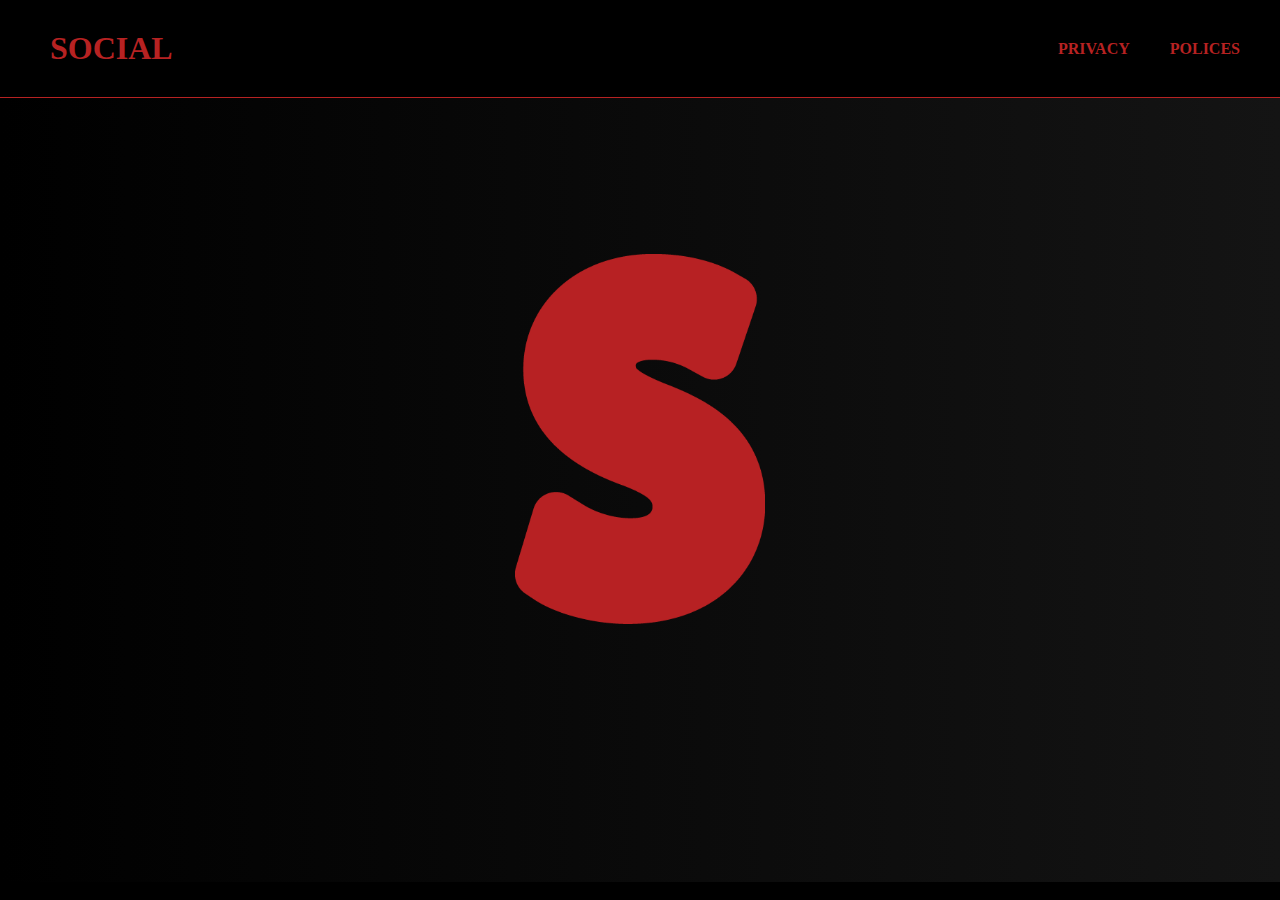
==== index.html @ 25772bee "Add files via upload" ====
<!DOCTYPE html>
<html lang="en">
  <head>
    <meta charset="UTF-8" />
    <meta name="viewport" content="width=device-width, initial-scale=1.0" />
    <title>SOCIAL</title>
    <link rel="stylesheet" href="./style.css" />
  </head>
  <body>
    <main>
      <div class="bg">
        <img src="./assets/social-1.png" alt="" />
      </div>

      <div class="header">
        <a href="#">
          <h1>SOCIAL</h1>
        </a>
        <div class="nav">
          <a href="./PRIVACY">PRIVACY</a>
          <a href="./POLICES">POLICES</a>
        </div>
      </div>
    </main>
    s
  </body>
</html>
---- style.css ----
* {
      margin: 0;
      padding: 0;
      box-sizing: border-box;
  }

  body {
      background-color: #000000;
  }

  main {
      width: 100%;
      height: 98vh;
      /* background-color: #000000; */
      background: linear-gradient(90deg, #000000, #141414);
      /* background-size: 200% 200%; */
      display: flex;
      align-items: center;
      justify-content: center;
  }

  .bg img {
      width: 250px;
  }

  .header {
      position: fixed;
      top: 0;
      left: 0;
      width: 100%;
      display: flex;
      align-items: center;
      padding: 20px;
      justify-content: space-between;
      background-color: #000000;
      border-bottom: 1px solid #b72222;
  }

  .header h1 {
      color: #b72222;
      text-decoration: none;
      margin: 0 10px;
      font-weight: bold;
  }

  .header .nav {
      display: flex;
      align-items: center;
  }

  .header a {
      color: #b72222;
      text-decoration: none;
      margin: 0 10px;
      font-weight: bold;
      border-radius: 8px;
      padding: 10px;
  }

  .header a:hover {
      color: #ffffff;
      padding: 10px;
  }
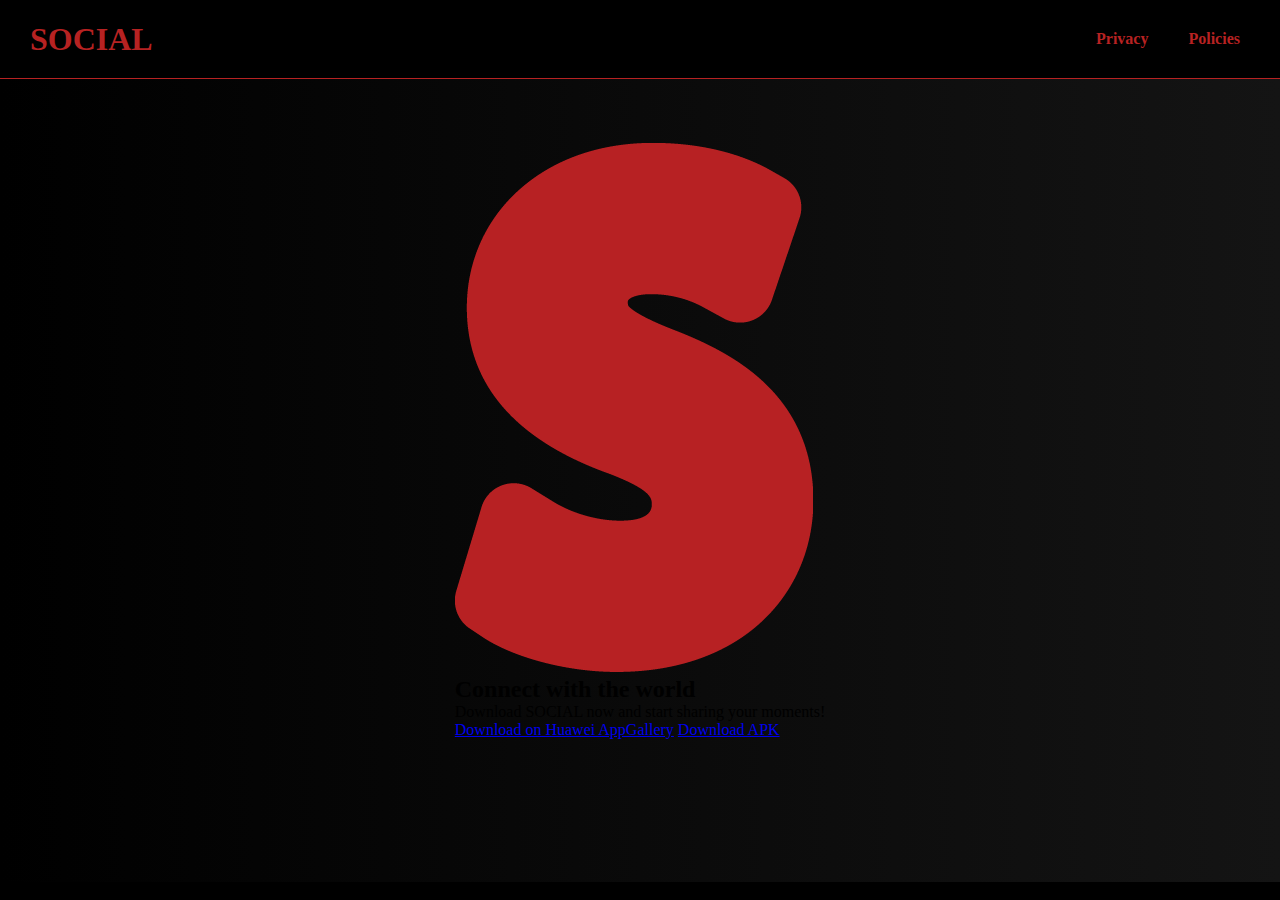
==== commit f7cfc21f: "Update index.html" ====
--- a/index.html
+++ b/index.html
@@ -7,21 +7,24 @@
     <link rel="stylesheet" href="./style.css" />
   </head>
   <body>
+    <header class="header">
+      <h1>SOCIAL</h1>
+      <nav class="nav">
+        <a href="./PRIVACY">Privacy</a>
+        <a href="./POLICES">Policies</a>
+      </nav>
+    </header>
+
     <main>
-      <div class="bg">
-        <img src="./assets/social-1.png" alt="" />
-      </div>
-
-      <div class="header">
-        <a href="#">
-          <h1>SOCIAL</h1>
-        </a>
-        <div class="nav">
-          <a href="./PRIVACY">PRIVACY</a>
-          <a href="./POLICES">POLICES</a>
+      <div class="content">
+        <img src="./assets/social-1.png" alt="Social Logo" class="logo" />
+        <h2>Connect with the world</h2>
+        <p>Download SOCIAL now and start sharing your moments!</p>
+        <div class="buttons">
+          <a href="https://appgallery.huawei.com/app/C111419609" class="btn huawei">Download on Huawei AppGallery</a>
+          <a href="https://drive.google.com/file/d/1zJJLmRrgOpoNh61Wo8uDqOhVxWiRbyF1/view?usp=sharing" class="btn apk">Download APK</a>
         </div>
       </div>
     </main>
-    s
   </body>
 </html>
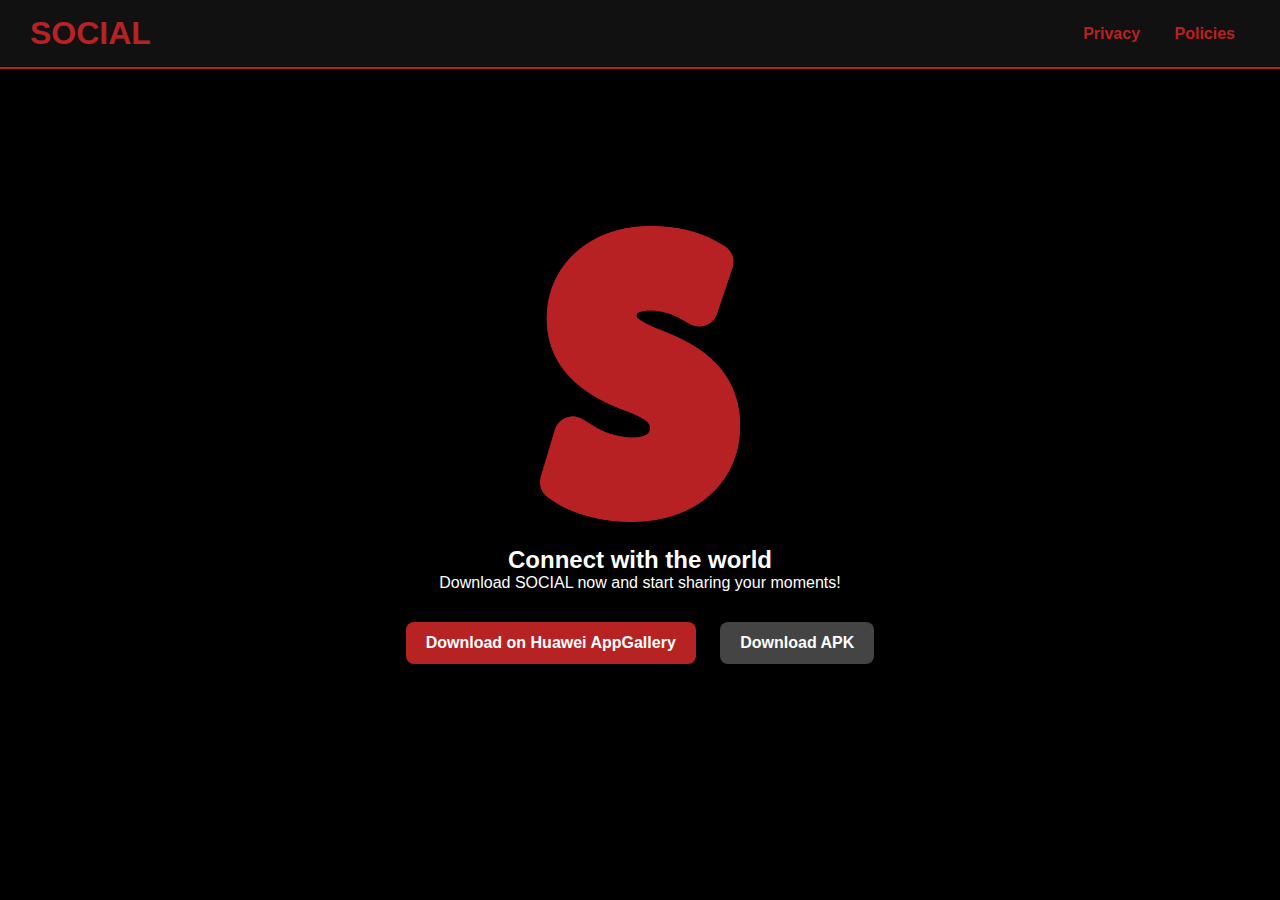
==== commit f9037540: "Update index.html" ====
--- a/index.html
+++ b/index.html
@@ -20,9 +20,10 @@
         <img src="./assets/social-1.png" alt="Social Logo" class="logo" />
         <h2>Connect with the world</h2>
         <p>Download SOCIAL now and start sharing your moments!</p>
+        <!--  version - 2.0.0  -->
         <div class="buttons">
           <a href="https://appgallery.huawei.com/app/C111419609" class="btn huawei">Download on Huawei AppGallery</a>
-          <a href="https://drive.google.com/file/d/1zJJLmRrgOpoNh61Wo8uDqOhVxWiRbyF1/view?usp=sharing" class="btn apk">Download APK</a>
+          <a href="https://drive.google.com/file/d/1f1xsv4SOrN3fAb94MSJFH6fAbUB2xT0G/view?usp=sharing" class="btn apk">Download APK</a>
         </div>
       </div>
     </main>
--- a/style.css
+++ b/style.css
@@ -1,63 +1,81 @@
   * {
-      margin: 0;
-      padding: 0;
-      box-sizing: border-box;
+    margin: 0;
+    padding: 0;
+    box-sizing: border-box;
+    font-family: Arial, sans-serif;
   }
 
   body {
-      background-color: #000000;
+    background-color: #000;
+    color: #fff;
+    text-align: center;
+  }
+
+  .header {
+    position: fixed;
+    top: 0;
+    left: 0;
+    width: 100%;
+    display: flex;
+    justify-content: space-between;
+    align-items: center;
+    padding: 15px 30px;
+    background: #111;
+    border-bottom: 2px solid #b72222;
+  }
+
+  .header h1 {
+    color: #b72222;
+  }
+
+  .nav a {
+    color: #b72222;
+    text-decoration: none;
+    margin: 0 15px;
+    font-weight: bold;
+  }
+
+  .nav a:hover {
+    color: #fff;
   }
 
   main {
-      width: 100%;
-      height: 98vh;
-      /* background-color: #000000; */
-      background: linear-gradient(90deg, #000000, #141414);
-      /* background-size: 200% 200%; */
-      display: flex;
-      align-items: center;
-      justify-content: center;
+    height: 100vh;
+    display: flex;
+    align-items: center;
+    justify-content: center;
+    flex-direction: column;
   }
 
-  .bg img {
-      width: 250px;
+  .logo {
+    width: 200px;
+    margin-bottom: 20px;
   }
 
-  .header {
-      position: fixed;
-      top: 0;
-      left: 0;
-      width: 100%;
-      display: flex;
-      align-items: center;
-      padding: 20px;
-      justify-content: space-between;
-      background-color: #000000;
-      border-bottom: 1px solid #b72222;
+  .buttons {
+    margin-top: 20px;
   }
 
-  .header h1 {
-      color: #b72222;
-      text-decoration: none;
-      margin: 0 10px;
-      font-weight: bold;
+  .btn {
+    display: inline-block;
+    padding: 12px 20px;
+    margin: 10px;
+    border-radius: 8px;
+    font-weight: bold;
+    text-decoration: none;
+    transition: 0.3s;
   }
 
-  .header .nav {
-      display: flex;
-      align-items: center;
+  .huawei {
+    background: #b72222;
+    color: #fff;
   }
 
-  .header a {
-      color: #b72222;
-      text-decoration: none;
-      margin: 0 10px;
-      font-weight: bold;
-      border-radius: 8px;
-      padding: 10px;
+  .apk {
+    background: #444;
+    color: #fff;
   }
 
-  .header a:hover {
-      color: #ffffff;
-      padding: 10px;
-  }+  .btn:hover {
+    opacity: 0.8;
+  }
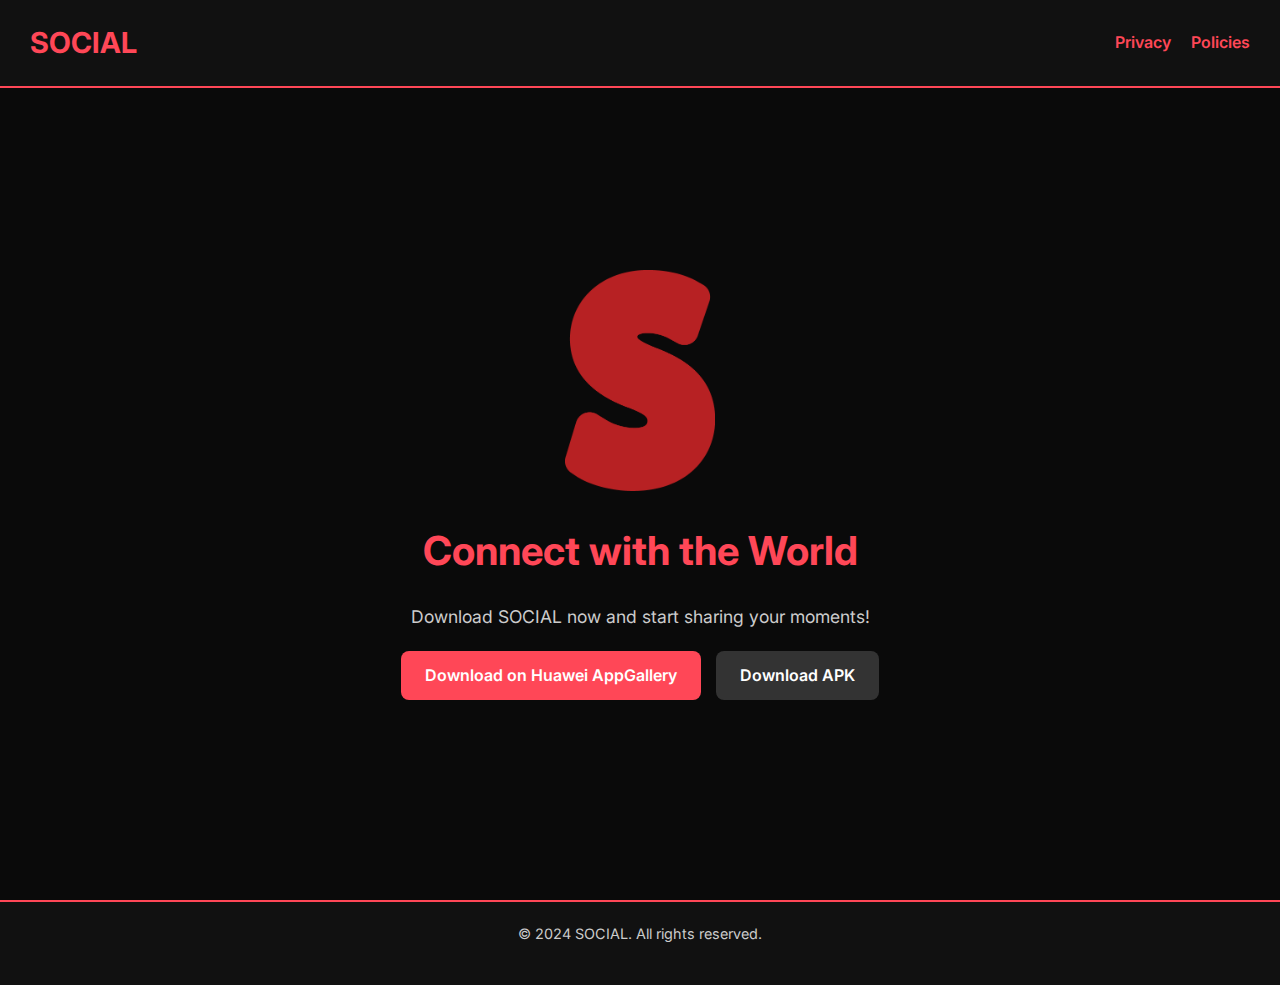
==== commit 68fd880a: "Add privacy and policies pages, implement download buttons with links" ====
--- a/index.html
+++ b/index.html
@@ -1,31 +1,36 @@
 <!DOCTYPE html>
 <html lang="en">
-  <head>
-    <meta charset="UTF-8" />
-    <meta name="viewport" content="width=device-width, initial-scale=1.0" />
-    <title>SOCIAL</title>
-    <link rel="stylesheet" href="./style.css" />
-  </head>
-  <body>
-    <header class="header">
-      <h1>SOCIAL</h1>
-      <nav class="nav">
-        <a href="./PRIVACY">Privacy</a>
-        <a href="./POLICES">Policies</a>
-      </nav>
-    </header>
+<head>
+  <meta charset="UTF-8" />
+  <meta name="viewport" content="width=device-width, initial-scale=1.0" />
+  <title>SOCIAL</title>
+  <link rel="stylesheet" href="./style.css" />
+  <link href="https://fonts.googleapis.com/css2?family=Inter:wght@400;600;700&display=swap" rel="stylesheet" />
+</head>
+<body>
+  <header class="header">
+    <h1>SOCIAL</h1>
+    <nav class="nav">
+      <a href="./privacy.html">Privacy</a>
+      <a href="./policies.html">Policies</a>
+    </nav>
+  </header>
 
-    <main>
-      <div class="content">
-        <img src="./assets/social-1.png" alt="Social Logo" class="logo" />
-        <h2>Connect with the world</h2>
-        <p>Download SOCIAL now and start sharing your moments!</p>
-        <!--  version - 2.0.0  -->
-        <div class="buttons">
-          <a href="https://appgallery.huawei.com/app/C111419609" class="btn huawei">Download on Huawei AppGallery</a>
-          <a href="https://drive.google.com/file/d/1f1xsv4SOrN3fAb94MSJFH6fAbUB2xT0G/view?usp=sharing" class="btn apk">Download APK</a>
-        </div>
+  <main>
+    <div class="content">
+      <img src="./assets/social-1.png" alt="Social Logo" class="logo" />
+      <h2>Connect with the World</h2>
+      <p>Download SOCIAL now and start sharing your moments!</p>
+      <div class="buttons">
+        <a id="appGallery" class="btn huawei">Download on Huawei AppGallery</a>
+        <a id="googleDrive" class="btn apk">Download APK</a>
       </div>
-    </main>
-  </body>
-</html>
+    </div>
+  </main>
+
+  <footer>
+    <p>&copy; 2024 SOCIAL. All rights reserved.</p>
+  </footer>
+  <script src="./scripts/main.js"></script>
+</body>
+</html>--- a/style.css
+++ b/style.css
@@ -1,81 +1,171 @@
-  * {
-    margin: 0;
-    padding: 0;
-    box-sizing: border-box;
-    font-family: Arial, sans-serif;
-  }
+/* General Reset */
+* {
+  margin: 0;
+  padding: 0;
+  box-sizing: border-box;
+  font-family: "Inter", sans-serif;
+}
 
-  body {
-    background-color: #000;
-    color: #fff;
-    text-align: center;
-  }
+body {
+  background-color: #0a0a0a;
+  color: #ffffff;
+  line-height: 1.6;
+  font-size: 16px;
+}
 
+a {
+  text-decoration: none;
+  color: inherit;
+}
+
+/* Header */
+.header {
+  position: fixed;
+  top: 0;
+  left: 0;
+  width: 100%;
+  display: flex;
+  justify-content: space-between;
+  align-items: center;
+  padding: 20px 30px;
+  background: #111111;
+  border-bottom: 2px solid #ff4757;
+  z-index: 1000;
+}
+
+.header h1 {
+  color: #ff4757;
+  font-size: 1.8rem;
+  font-weight: 700;
+}
+
+.nav {
+  display: flex;
+  gap: 20px;
+}
+
+.nav a {
+  color: #ff4757;
+  font-weight: 600;
+  transition: color 0.3s;
+}
+
+.nav a:hover {
+  color: #ffffff;
+}
+
+/* Main Content */
+main {
+  padding: 120px 20px 50px;
+  min-height: 100vh;
+  display: flex;
+  flex-direction: column;
+  align-items: center;
+  justify-content: center;
+  text-align: center;
+}
+
+.content {
+  max-width: 800px;
+  margin: 0 auto;
+}
+
+.logo {
+  width: 150px;
+  margin-bottom: 20px;
+}
+
+h2 {
+  font-size: 2.5rem;
+  margin-bottom: 20px;
+  color: #ff4757;
+  font-weight: 700;
+}
+
+p {
+  font-size: 1.1rem;
+  margin-bottom: 20px;
+  color: #cccccc;
+}
+
+.buttons {
+  display: flex;
+  gap: 15px;
+  flex-wrap: wrap;
+  justify-content: center;
+}
+
+.btn {
+  display: inline-block;
+  padding: 12px 24px;
+  border-radius: 8px;
+  font-weight: 600;
+  transition: all 0.3s;
+  font-size: 1rem;
+}
+
+.btn:hover {
+  opacity: 0.9;
+  transform: translateY(-3px);
+}
+
+.huawei {
+  background: #ff4757;
+  color: #ffffff;
+}
+
+.apk {
+  background: #333333;
+  color: #ffffff;
+}
+
+/* Footer */
+footer {
+  text-align: center;
+  padding: 20px;
+  background: #111111;
+  border-top: 2px solid #ff4757;
+  margin-top: auto;
+}
+
+footer p {
+  font-size: 0.9rem;
+  color: #cccccc;
+}
+
+/* Responsive Design */
+@media (max-width: 768px) {
   .header {
-    position: fixed;
-    top: 0;
-    left: 0;
-    width: 100%;
-    display: flex;
-    justify-content: space-between;
-    align-items: center;
-    padding: 15px 30px;
-    background: #111;
-    border-bottom: 2px solid #b72222;
+    flex-direction: column;
+    padding: 15px;
   }
 
   .header h1 {
-    color: #b72222;
+    margin-bottom: 10px;
   }
 
-  .nav a {
-    color: #b72222;
-    text-decoration: none;
-    margin: 0 15px;
-    font-weight: bold;
-  }
-
-  .nav a:hover {
-    color: #fff;
+  .nav {
+    gap: 10px;
   }
 
   main {
-    height: 100vh;
-    display: flex;
-    align-items: center;
-    justify-content: center;
-    flex-direction: column;
+    padding: 100px 20px 30px;
   }
 
   .logo {
-    width: 200px;
-    margin-bottom: 20px;
+    width: 120px;
   }
 
-  .buttons {
-    margin-top: 20px;
+  h2 {
+    font-size: 2rem;
+  }
+
+  p {
+    font-size: 1rem;
   }
 
   .btn {
-    display: inline-block;
-    padding: 12px 20px;
-    margin: 10px;
-    border-radius: 8px;
-    font-weight: bold;
-    text-decoration: none;
-    transition: 0.3s;
+    padding: 10px 20px;
+    font-size: 0.9rem;
   }
-
-  .huawei {
-    background: #b72222;
-    color: #fff;
-  }
-
-  .apk {
-    background: #444;
-    color: #fff;
-  }
-
-  .btn:hover {
-    opacity: 0.8;
-  }
+}
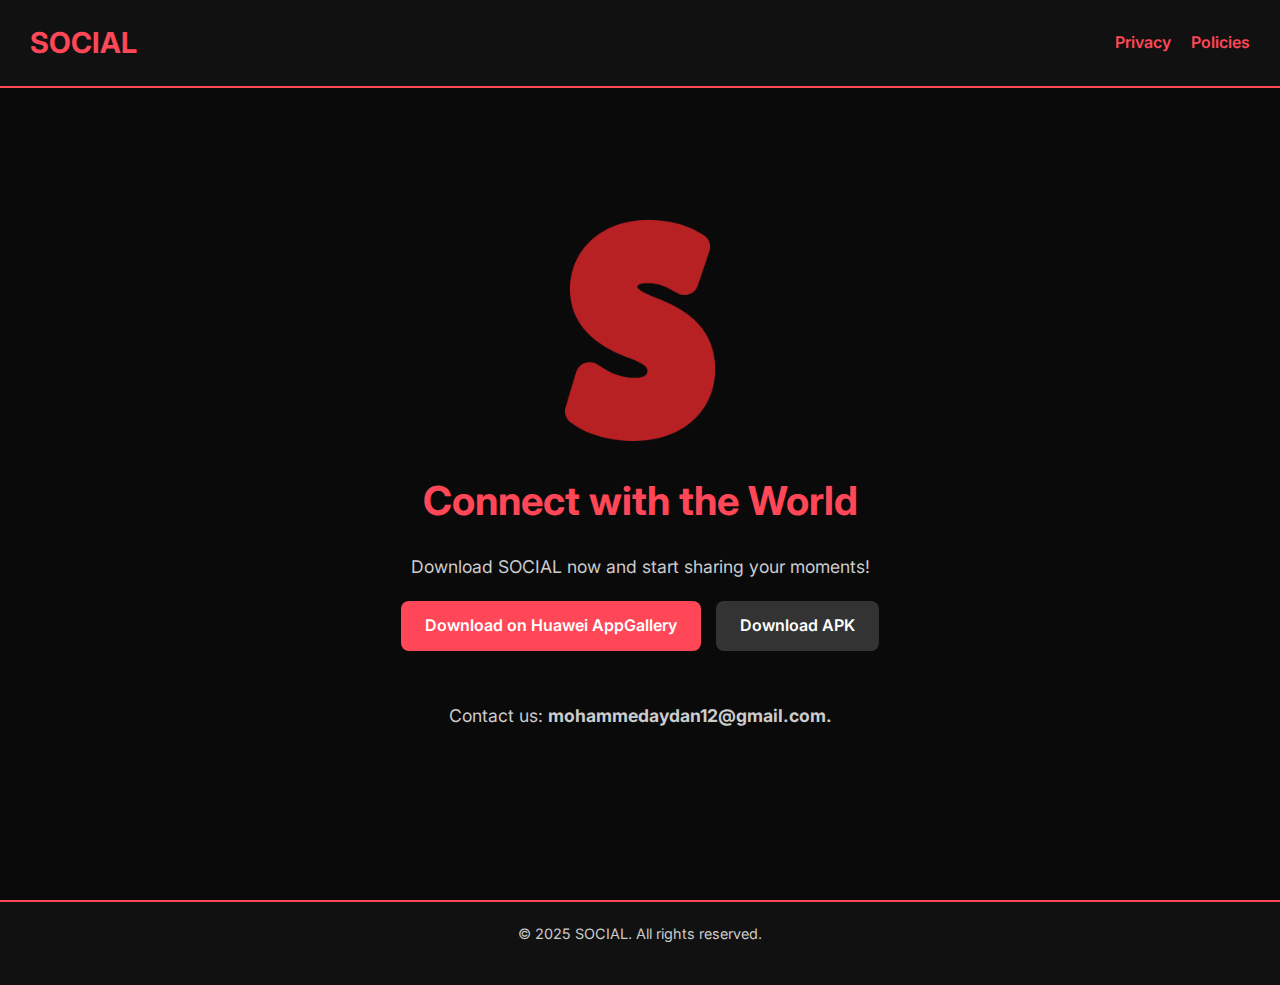
==== commit 2c8f72e7: "Update copyright year to 2025 and add contact information in index.html" ====
--- a/index.html
+++ b/index.html
@@ -25,11 +25,14 @@
         <a id="appGallery" class="btn huawei">Download on Huawei AppGallery</a>
         <a id="googleDrive" class="btn apk">Download APK</a>
       </div>
+      <br/>
+      <br/>
+      <p>Contact us: <strong><a href="mailto:mohammedaydan12@gmail.com">mohammedaydan12@gmail.com</a>.</strong></p>
     </div>
   </main>
 
   <footer>
-    <p>&copy; 2024 SOCIAL. All rights reserved.</p>
+    <p>&copy; 2025 SOCIAL. All rights reserved.</p>
   </footer>
   <script src="./scripts/main.js"></script>
 </body>
